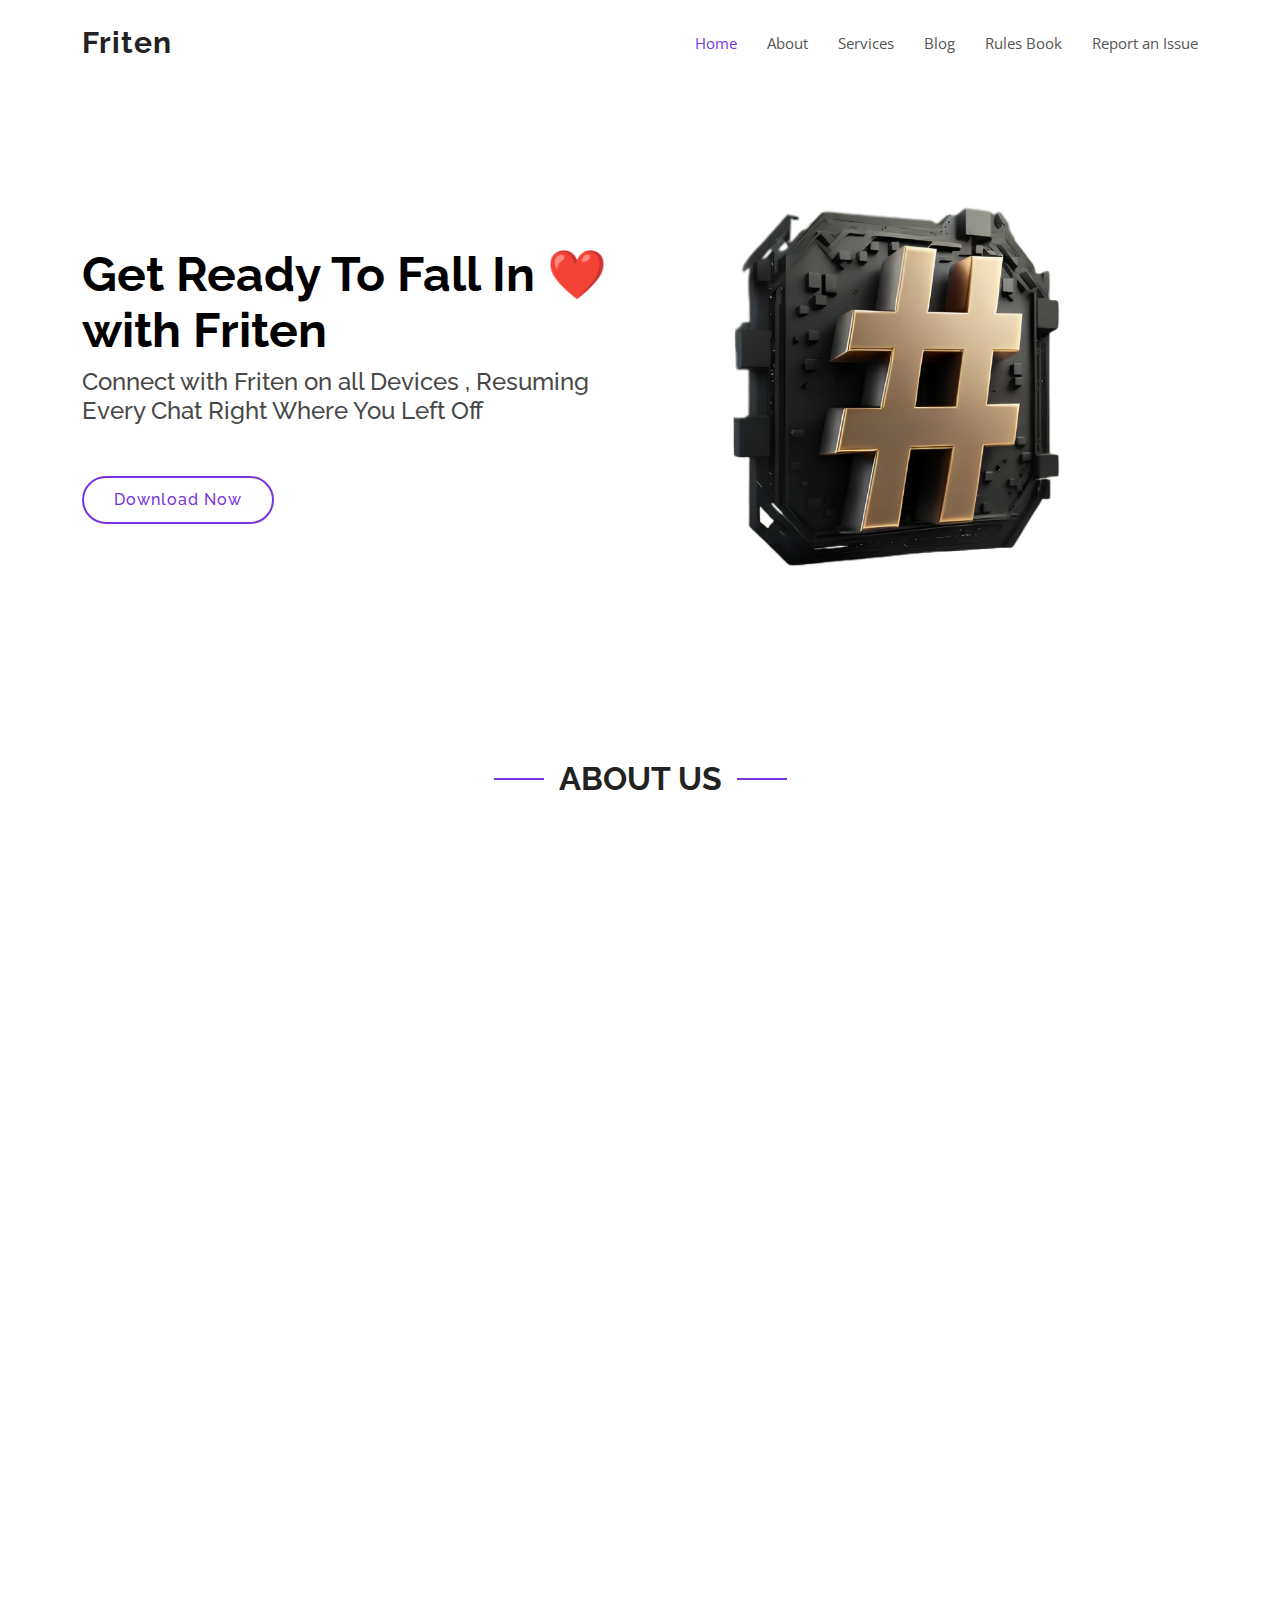
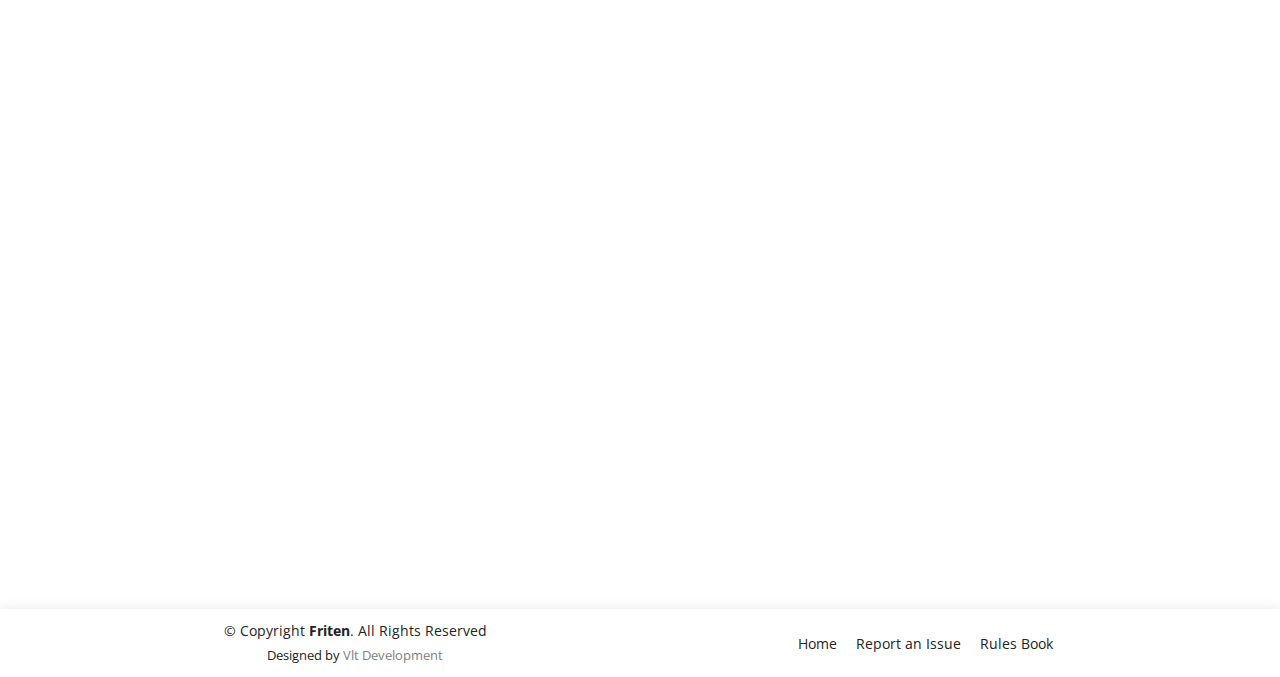
==== index.html @ bc14261c "index.html" ====
<!DOCTYPE html>
<html lang="en">

<head>
  <meta name="google-site-verification" content="nZmXTbvZOXCo7MEvuXZGGi6dFLlSK6BmnF9aK6StRHw" />
  <meta charset="utf-8">
  <meta content="width=device-width, initial-scale=1.0" name="viewport">

  <title>Friten | Get Ready To Fall In ❤️ with Friten</title>
  <meta content="Connect with Friten on all Devices , Resuming Every Chat Right Where You Left Off" name="description">
  <meta content="Fleet" name="keywords">

  <link href="assets/img/favicon.png" rel="icon">
  <link href="assets/img/apple-touch-icon.png" rel="apple-touch-icon">

  <!-- Google Fonts -->
  <link
    href="https://fonts.googleapis.com/css?family=Open+Sans:300,300i,400,400i,600,600i,700,700i|Raleway:300,300i,400,400i,500,500i,600,600i,700,700i|Poppins:300,300i,400,400i,500,500i,600,600i,700,700i"
    rel="stylesheet">

  <!-- Friten CSS Files -->
  <link href="assets/friten/aos/aos.css" rel="stylesheet">
  <link href="assets/friten/bootstrap/css/bootstrap.min.css" rel="stylesheet">
  <link href="assets/friten/bootstrap-icons/bootstrap-icons.css" rel="stylesheet">
  <link href="assets/friten/boxicons/css/boxicons.min.css" rel="stylesheet">
  <link href="assets/friten/glightbox/css/glightbox.min.css" rel="stylesheet">
  <link href="assets/friten/remixicon/remixicon.css" rel="stylesheet">
  <link href="assets/friten/swiper/swiper-bundle.min.css" rel="stylesheet">
  <link href="assets/css/style.css" rel="stylesheet">
</head>

<body>

  <!-- ======= Header ======= -->
  <header id="header" class="fixed-top d-flex align-items-center">
    <div class="container d-flex align-items-center justify-content-between">

      <div class="logo">
        <h1><a href="index.html">Friten</a></h1>
      </div>

      <nav id="navbar" class="navbar">
        <ul>
          <li><a class="nav-link scrollto active" href="#hero">Home</a></li>
          <li><a class="nav-link scrollto" href="#about">About</a></li>
          <li><a class="nav-link scrollto" href="#services">Services</a></li>
          <li><a class="nav-link scrollto" href="https://fritenofficial.github.io/Blog">Blog</a></li>
          <li><a class="nav-link scrollto"
              href="https://docs.google.com/document/d/1kpTAAqX1H8oZXTzLpqkgZJHS4xKZFc9IW5TtOPhM77M/edit?usp=sharing">Rules
              Book</a></li>
          <li><a class="nav-link scrollto" href="
            https://forms.gle/pDHTPBTYPYTonUq88">Report an Issue</a></li>

    </div>
  </header><!-- End Header -->

  <!-- ======= Hero Section ======= -->
  <section id="hero" class="d-flex align-items-center">

    <div class="container">
      <div class="row">
        <div class="col-lg-6 pt-5 pt-lg-0 order-2 order-lg-1 d-flex flex-column justify-content-center">
          <h1 data-aos="fade-up">Get Ready To Fall In ❤️ with Friten</h1>
          <h2 data-aos="fade-up" data-aos-delay="400">Connect with Friten on all Devices , Resuming Every Chat Right
            Where You Left Off
          </h2>
          <div data-aos="fade-up" data-aos-delay="800">
            <a href="https://fritenofficial.github.io/Download"  class="btn-get-started scrollto">Download Now</a>
          </div>
        </div>
        <div class="col-lg-6 order-1 order-lg-2 hero-img" data-aos="fade-left" data-aos-delay="200">
          <img src="assets/img/hero-img.png" class="img-fluid animated" alt="">
        </div>
      </div>
    </div>

  </section><!-- End Hero -->

  <main id="main">
    <!-- ======= About Us Section ======= -->
    <section id="about" class="about">
      <div class="container">

        <div class="section-title" data-aos="fade-up">
          <h2>About Us</h2>
        </div>

        <div class="row content">
          <div class="col-lg-6" data-aos="fade-up" data-aos-delay="150">
            <p>
              Friten,Redefine Connection
            </p>
            <ul>
              <li><i class="ri-check-double-line"></i> Share Your World with Friten: Post, Connect, and Join Global
                Conversations</li>
              <li><i class="ri-check-double-line"></i> Go live with Friten and elevate your voice in audio</li>
              <li><i class="ri-check-double-line"></i> Your Gateway to Private Conversations</li>
              <li><i class="ri-check-double-line"></i> Send fleets and express your feelings to the world,family,
                friends</li>
              <li><i class="ri-check-double-line"></i> Your Gateway to Private Conversations</li>
            </ul>
          </div>
          <div class="col-lg-6 pt-4 pt-lg-0" data-aos="fade-up" data-aos-delay="300">
            <p>
              Friten is a social media app that allows users to share short posts called fleets.
              It promotes positive engagement and meaningful connections in a user-friendly environment while
              prioritizing privacy and data protection.
            </p>
            <a href="assets/Pdf/About Us.pdf" class="btn-learn-more">Learn More</a>
          </div>
        </div>

      </div>
    </section><!-- End About Us Section -->

    <!-- ======= Services Section ======= -->
    <section id="services" class="services">
      <div class="container">

        <div class="section-title" data-aos="fade-up">
          <h2>Services</h2>
          <p>Empowering Social Media Engagement with Advanced Features</p>
        </div>

        <div class="row">
          <div class="col-md-6 col-lg-3 d-flex align-items-stretch mb-5 mb-lg-0">
            <div class="icon-box" data-aos="fade-up" data-aos-delay="100">
              <div class="icon"><i class="bx bxl-dribbble"></i></div>
              <h4 class="title"><a>Fleet Creation and Sharing</a></h4>
              <p class="description">Create and share short-lived fleets with text, images and videos.</p>
            </div>
          </div>

          <div class="col-md-6 col-lg-3 d-flex align-items-stretch mb-5 mb-lg-0">
            <div class="icon-box" data-aos="fade-up" data-aos-delay="200">
              <div class="icon"><i class="bx bx-file"></i></div>
              <h4 class="title"><a>Privacy and Data Protection</a></h4>
              <p class="description">Ensured privacy and confidentiality of user data with explicit consent.</p>
            </div>
          </div>

          <div class="col-md-6 col-lg-3 d-flex align-items-stretch mb-5 mb-lg-0">
            <div class="icon-box" data-aos="fade-up" data-aos-delay="300">
              <div class="icon"><i class="bx bx-tachometer"></i></div>
              <h4 class="title"><a>User-Friendly Interface</a></h4>
              <p class="description">Intuitive and easy-to-use interface for a seamless experience.</p>
            </div>
          </div>

          <div class="col-md-6 col-lg-3 d-flex align-items-stretch mb-5 mb-lg-0">
            <div class="icon-box" data-aos="fade-up" data-aos-delay="400">
              <div class="icon"><i class="bx bx-world"></i></div>
              <h4 class="title"><a>Customization Options</a></h4>
              <p class="description">Personalize profiles with profile pictures, bios, and theme colors.</p>
            </div>
          </div>

        </div>

      </div>
    </section><!-- End Services Section -->

    <!-- ======= Features Section ======= -->
    <section id="features" class="features">
      <div class="container">

        <div class="section-title" data-aos="fade-up">
          <h2>Features</h2>
          <p>A Revolutionary Social Media Platform with Cutting-Edge Features</p>
        </div>

        <div class="row" data-aos="fade-up" data-aos-delay="300">
          <div class="col-lg-3 col-md-4">
            <div class="icon-box">
              <i class="ri-store-line" style="color: #ffbb2c;"></i>
              <h3><a>Fleets</a></h3>
            </div>
          </div>
          <div class="col-lg-3 col-md-4 mt-4 mt-md-0">
            <div class="icon-box">
              <i class="ri-bar-chart-box-line" style="color: #5578ff;"></i>
              <h3><a>Followers</a></h3>
            </div>
          </div>
          <div class="col-lg-3 col-md-4 mt-4 mt-md-0">
            <div class="icon-box">
              <i class="ri-calendar-todo-line" style="color: #e80368;"></i>
              <h3><a>Notifications</a></h3>
            </div>
          </div>
          <div class="col-lg-3 col-md-4 mt-4 mt-lg-0">
            <div class="icon-box">
              <i class="ri-paint-brush-line" style="color: #e361ff;"></i>
              <h3><a>Customization</a>
              </h3>
            </div>
          </div>
          <div class="col-lg-3 col-md-4 mt-4">
            <div class="icon-box">
              <i class="ri-database-2-line" style="color: #47aeff;"></i>
              <h3><a>Interface</a></h3>
            </div>
          </div>
          <div class="col-lg-3 col-md-4 mt-4">
            <div class="icon-box">
              <i class="ri-gradienter-line" style="color: #ffa76e;"></i>
              <h3><a>Multimedia</a></h3>
            </div>
          </div>
          <div class="col-lg-3 col-md-4 mt-4">
            <div class="icon-box">
              <i class="ri-file-list-3-line" style="color: #11dbcf;"></i>
              <h3><a>Daily News</a></h3>
            </div>
          </div>
          <div class="col-lg-3 col-md-4 mt-4">
            <div class="icon-box">
              <i class="ri-price-tag-2-line" style="color: #4233ff;"></i>
              <h3><a>Privacy</a></h3>
            </div>
          </div>
          <div class="col-lg-3 col-md-4 mt-4">
            <div class="icon-box">
              <i class="ri-anchor-line" style="color: #b2904f;"></i>
              <h3><a>Hashtags</a></h3>
            </div>
          </div>
          <div class="col-lg-3 col-md-4 mt-4">
            <div class="icon-box">
              <i class="ri-disc-line" style="color: #b20969;"></i>
              <h3><a>Stories</a></h3>
            </div>
          </div>
          <div class="col-lg-3 col-md-4 mt-4">
            <div class="icon-box">
              <i class="ri-base-station-line" style="color: #ff5828;"></i>
              <h3><a>Direct Messaging</a></h3>
            </div>
          </div>
          <div class="col-lg-3 col-md-4 mt-4">
            <div class="icon-box">
              <i class="ri-fingerprint-line" style="color: #29cc61;"></i>
              <h3><a>Verified Accounts</a></h3>
            </div>
          </div>
        </div>

      </div>
    </section><!-- End Features Section -->
     <br>
     <br>
     <br>
    <!-- ======= Footer ======= -->
    <footer id="footer">
      <div class="container">
        <div class="row d-flex align-items-center">
          <div class="col-lg-6 text-lg-left text-center">
            <div class="copyright">
              &copy; Copyright <strong>Friten</strong>. All Rights Reserved
            </div>
            <div class="credits">
              Designed by <font color="gray">Vlt Development</font></a>
            </div>
          </div>
          <div class="col-lg-6">
            <nav class="footer-links text-lg-right text-center pt-2 pt-lg-0">
              <a class="scrollto" href="#hero">Home</a>
              <a href=" https://forms.gle/pDHTPBTYPYTonUq88">Report an Issue</a>
              <a href="https://docs.google.com/document/d/1kpTAAqX1H8oZXTzLpqkgZJHS4xKZFc9IW5TtOPhM77M/edit?usp=sharing">Rules Book</a>
            </nav>
          </div>
        </div>
      </div>
    </footer><!-- End Footer -->

    <a href="#" class="back-to-top d-flex align-items-center justify-content-center"><i
        class="bi bi-arrow-up-short"></i></a>

    <!-- Friten JS Files -->
    <script src="assets/friten/purecounter/purecounter_vanilla.js"></script>
    <script src="assets/friten/aos/aos.js"></script>
    <script src="assets/friten/bootstrap/js/bootstrap.bundle.min.js"></script>
    <script src="assets/friten/glightbox/js/glightbox.min.js"></script>
    <script src="assets/friten/isotope-layout/isotope.pkgd.min.js"></script>
    <script src="assets/friten/swiper/swiper-bundle.min.js"></script>
    <script src="assets/js/main.js"></script>

</body>

</html>
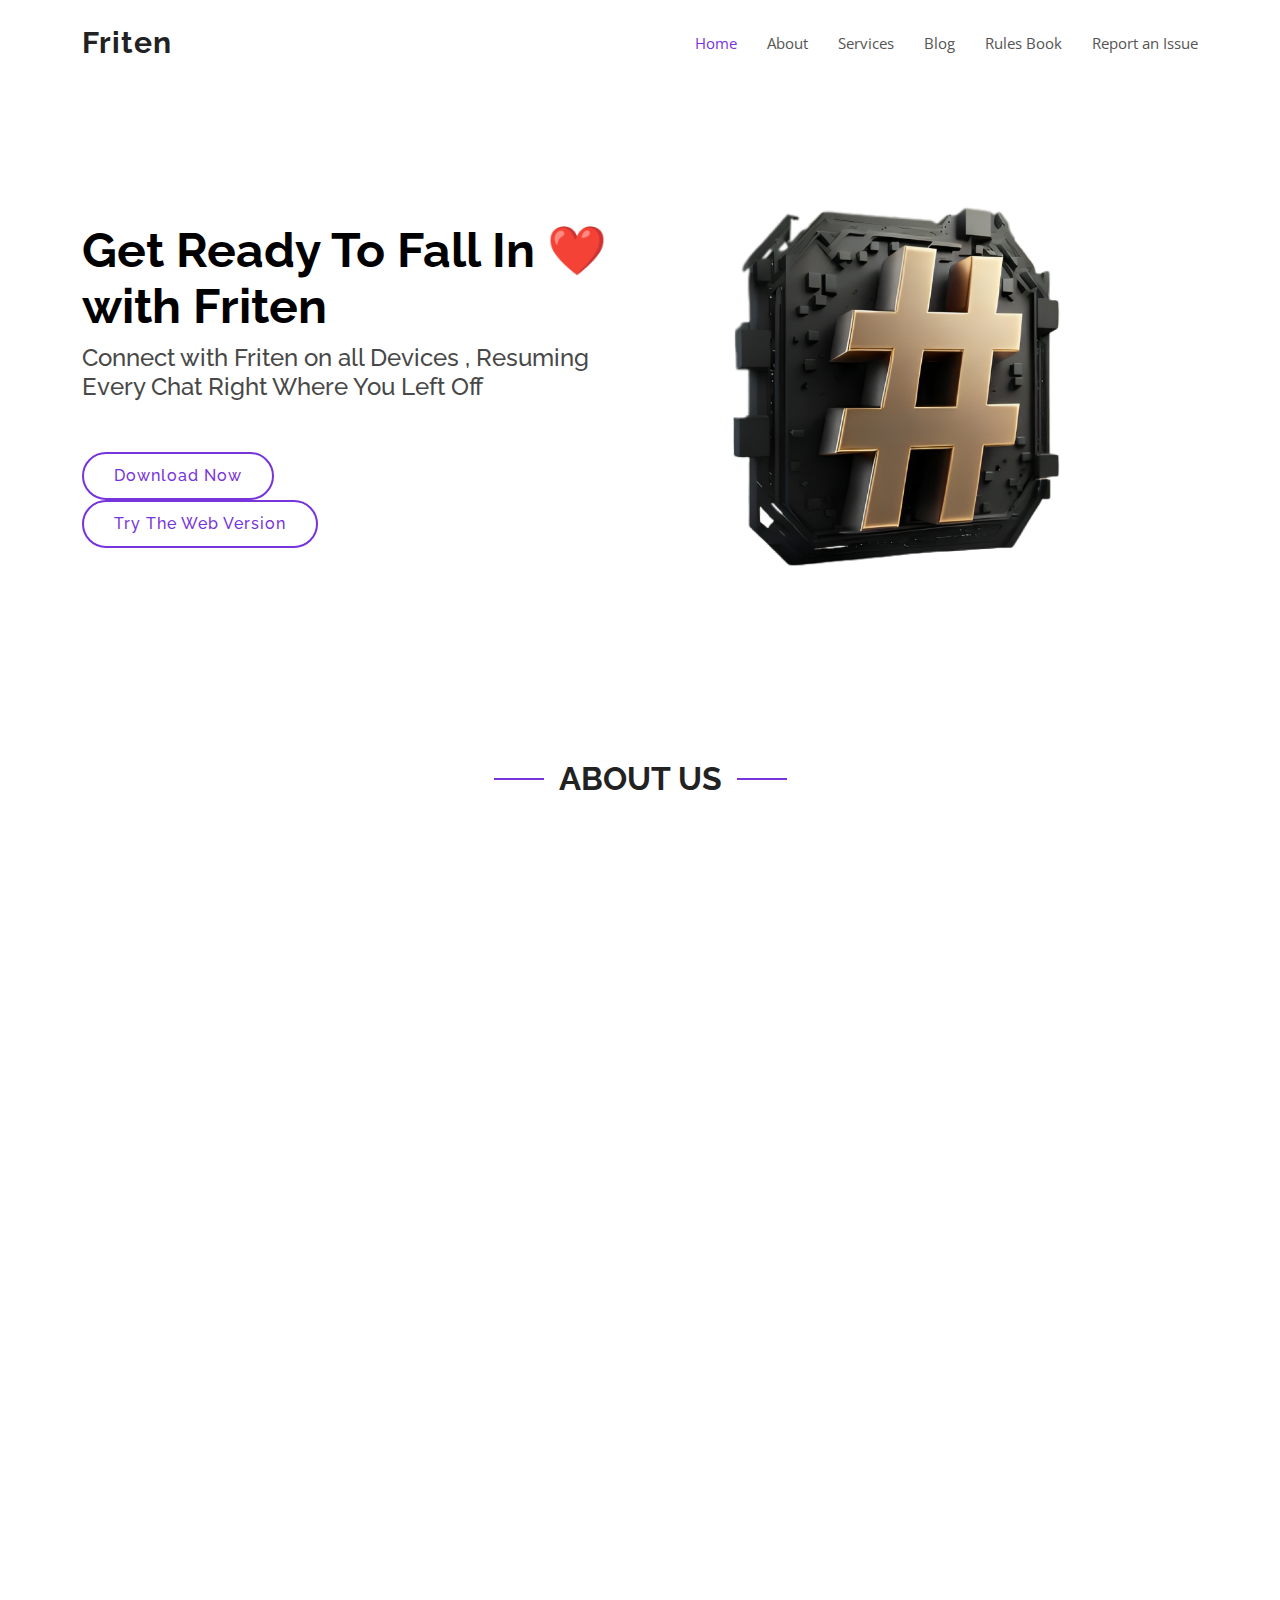
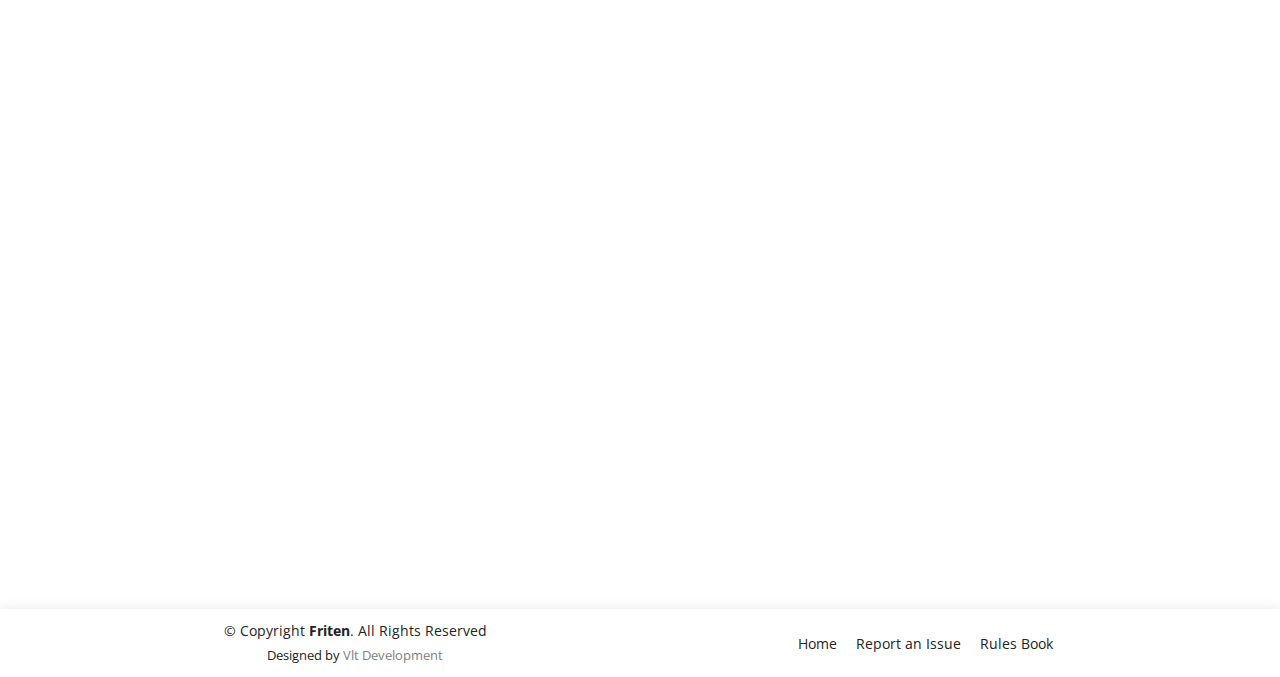
==== commit c63d6292: "index.html" ====
--- a/index.html
+++ b/index.html
@@ -10,7 +10,7 @@
   <meta content="Connect with Friten on all Devices , Resuming Every Chat Right Where You Left Off" name="description">
   <meta content="Fleet" name="keywords">
 
-  <link href="assets/img/favicon.png" rel="icon">
+  <link rel="shortcut icon" type="x-icon" href="assets/img/favicon.png">
   <link href="assets/img/apple-touch-icon.png" rel="apple-touch-icon">
 
   <!-- Google Fonts -->
@@ -66,6 +66,9 @@
           </h2>
           <div data-aos="fade-up" data-aos-delay="800">
             <a href="https://fritenofficial.github.io/Download"  class="btn-get-started scrollto">Download Now</a>
+          </div>
+          <div data-aos="fade-up" data-aos-delay="800">
+            <a href="https://fritenofficial.github.io/Download"  class="btn-get-started scrollto">Try The Web Version</a>
           </div>
         </div>
         <div class="col-lg-6 order-1 order-lg-2 hero-img" data-aos="fade-left" data-aos-delay="200">
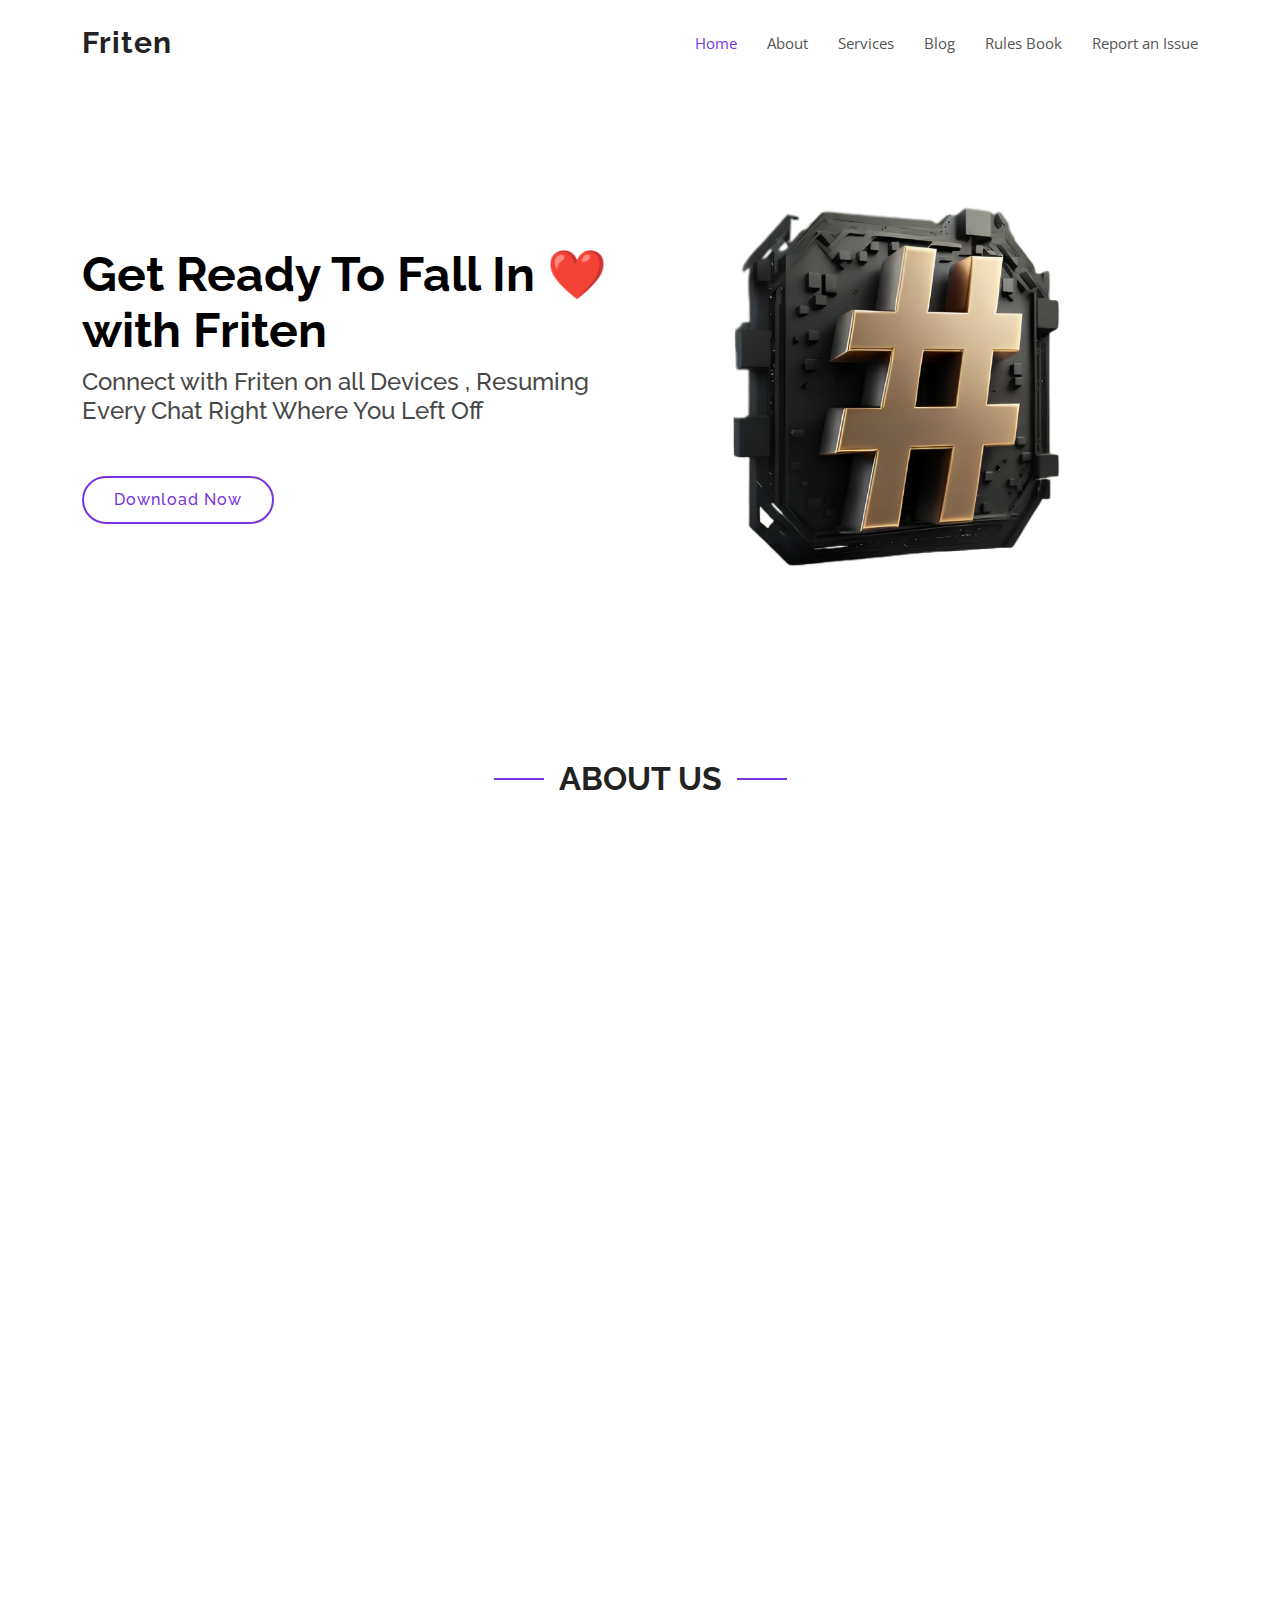
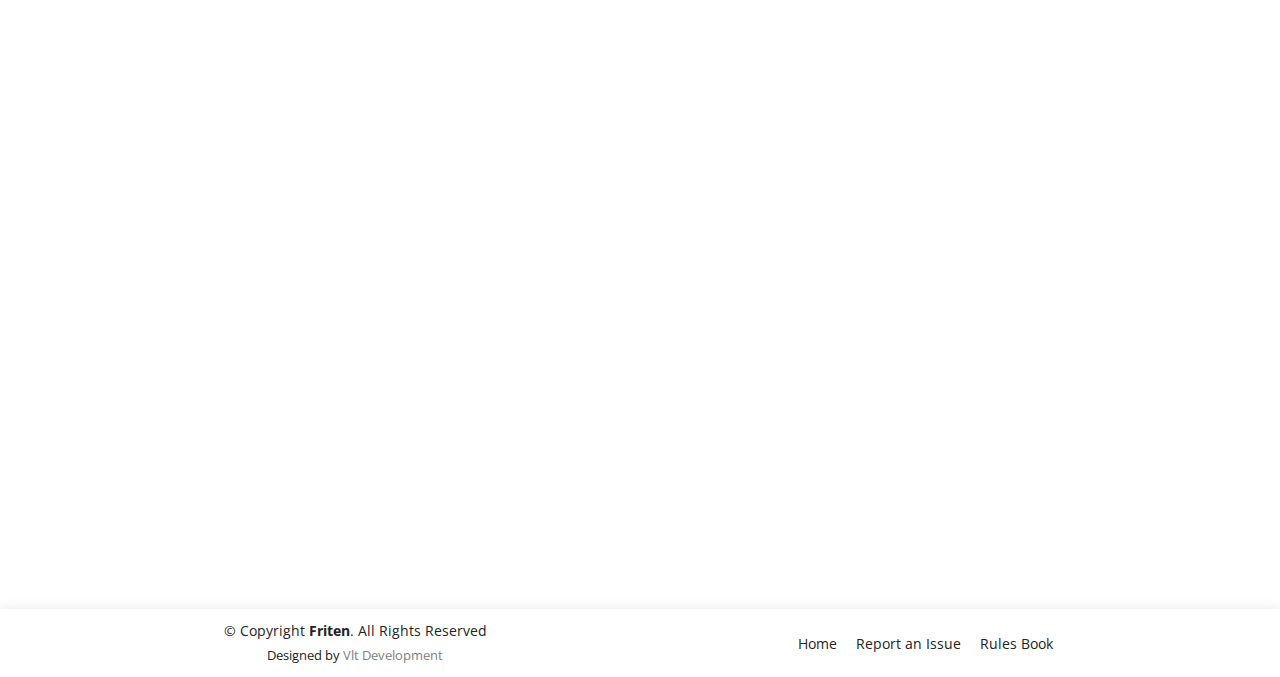
==== commit bda5855d: "index.html" ====
--- a/index.html
+++ b/index.html
@@ -66,9 +66,6 @@
           </h2>
           <div data-aos="fade-up" data-aos-delay="800">
             <a href="https://fritenofficial.github.io/Download"  class="btn-get-started scrollto">Download Now</a>
-          </div>
-          <div data-aos="fade-up" data-aos-delay="800">
-            <a href="https://fritenofficial.github.io/Download"  class="btn-get-started scrollto">Try The Web Version</a>
           </div>
         </div>
         <div class="col-lg-6 order-1 order-lg-2 hero-img" data-aos="fade-left" data-aos-delay="200">
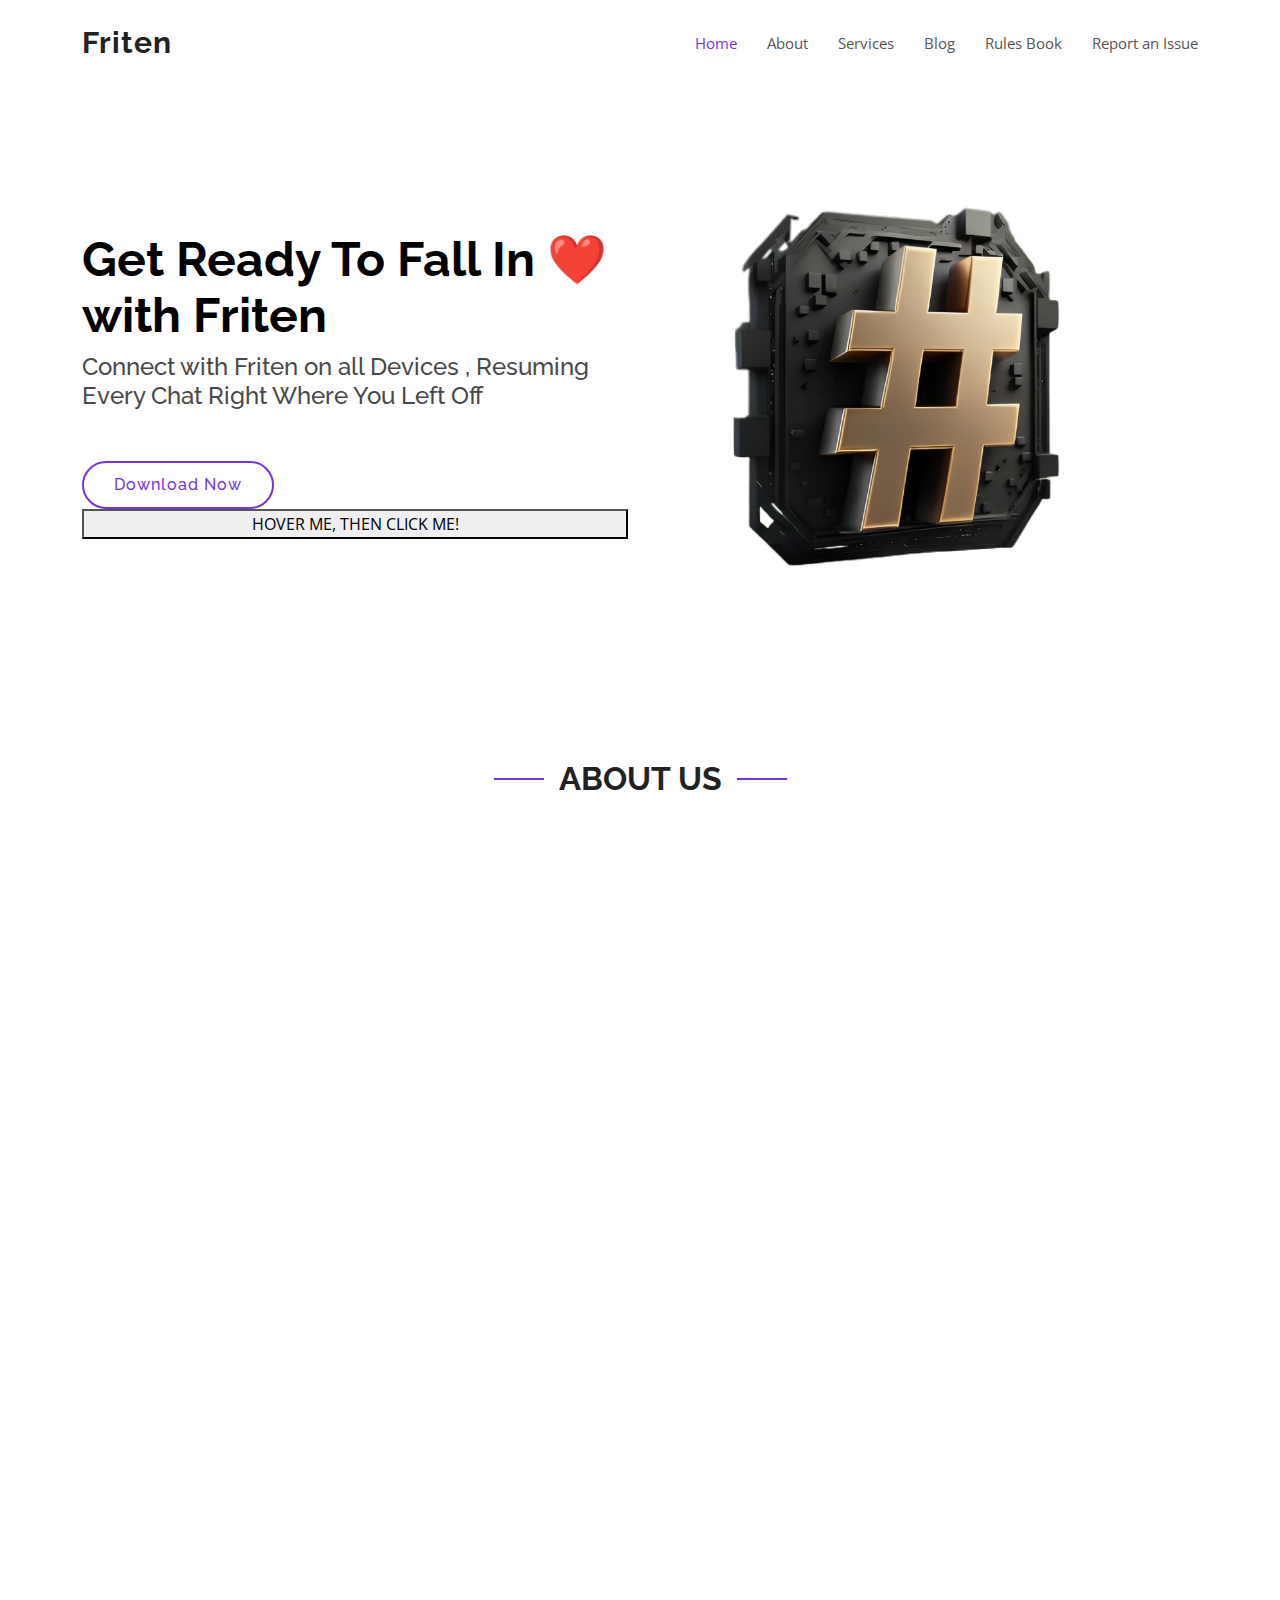
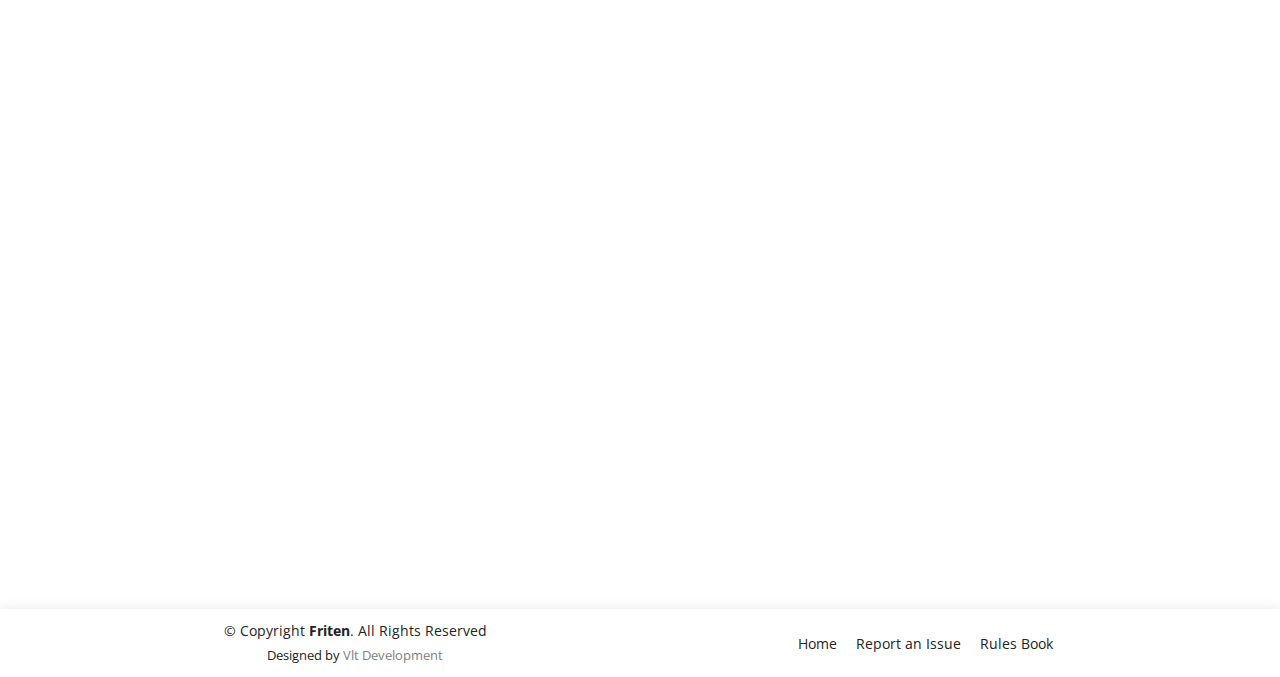
==== commit a934b797: "index.html" ====
--- a/index.html
+++ b/index.html
@@ -67,6 +67,7 @@
           <div data-aos="fade-up" data-aos-delay="800">
             <a href="https://fritenofficial.github.io/Download"  class="btn-get-started scrollto">Download Now</a>
           </div>
+          <button class="glow-on-hover" type="button">HOVER ME, THEN CLICK ME!</button>
         </div>
         <div class="col-lg-6 order-1 order-lg-2 hero-img" data-aos="fade-left" data-aos-delay="200">
           <img src="assets/img/hero-img.png" class="img-fluid animated" alt="">
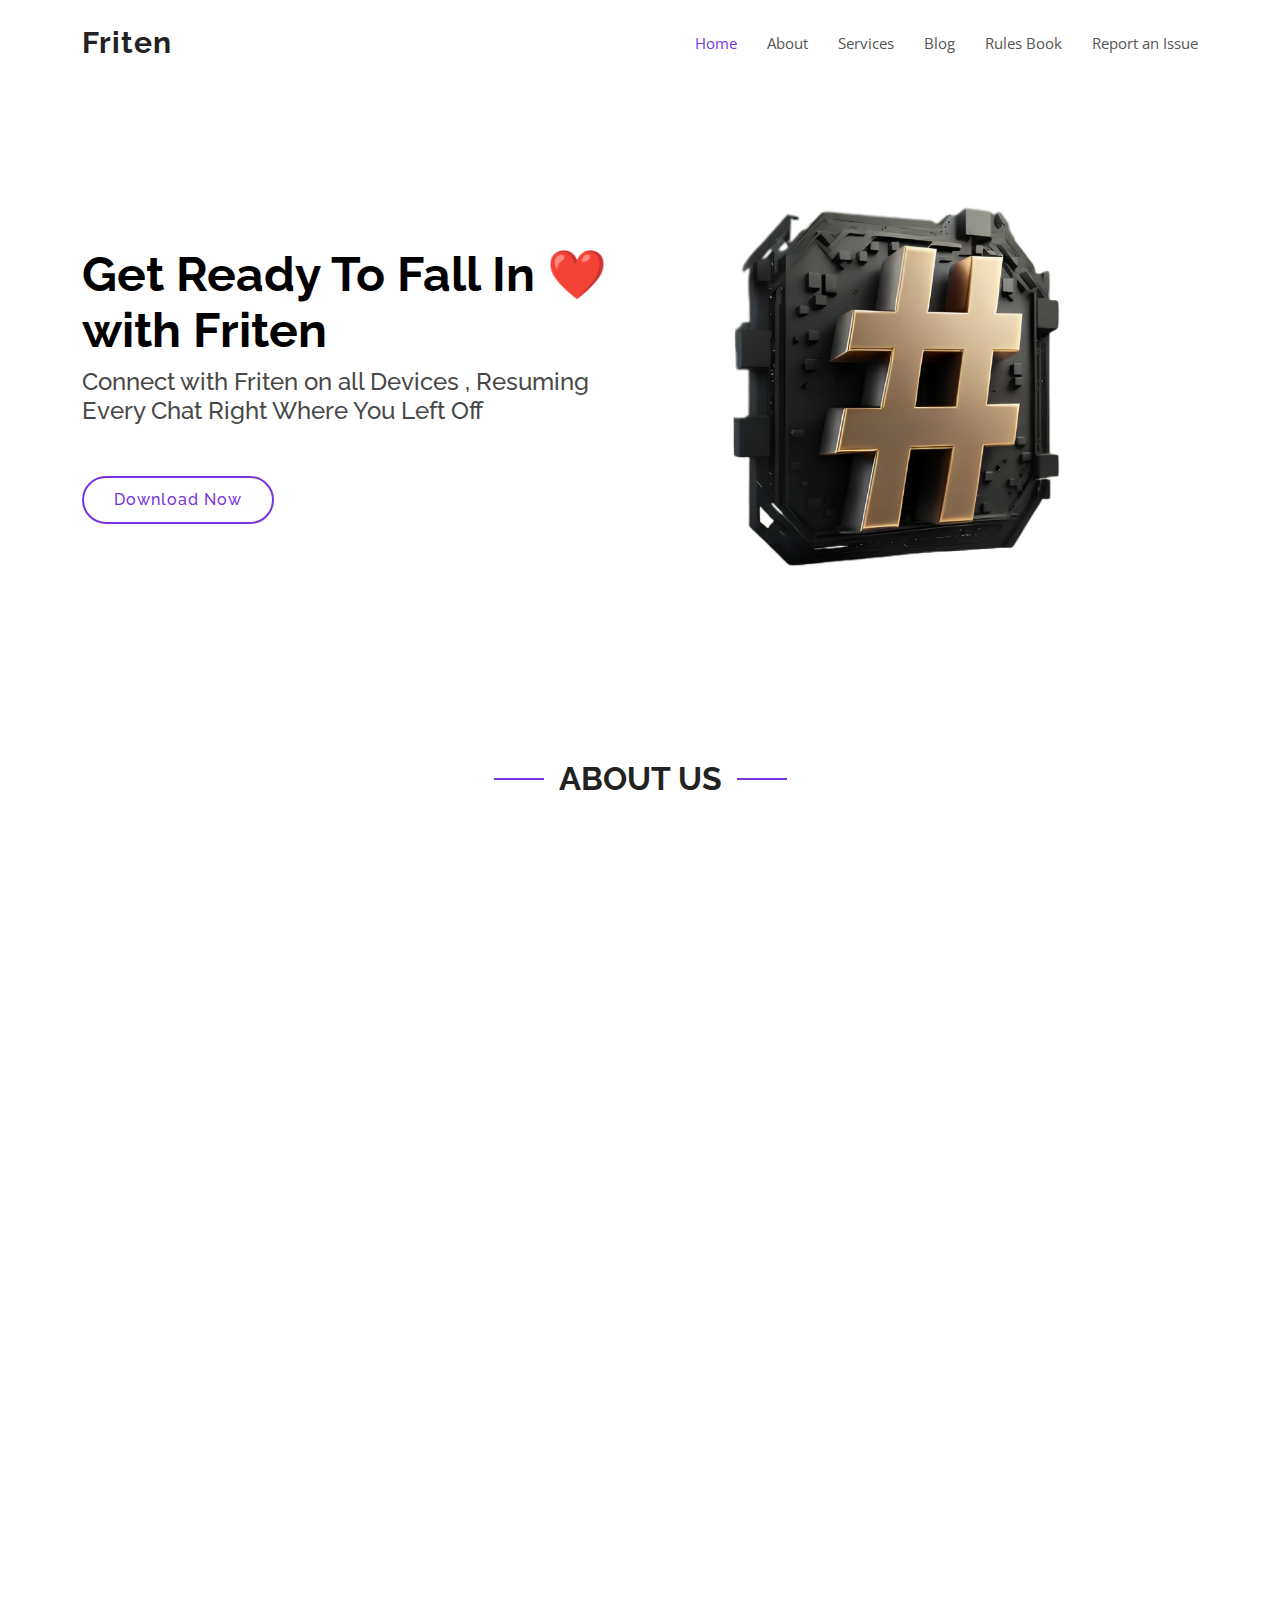
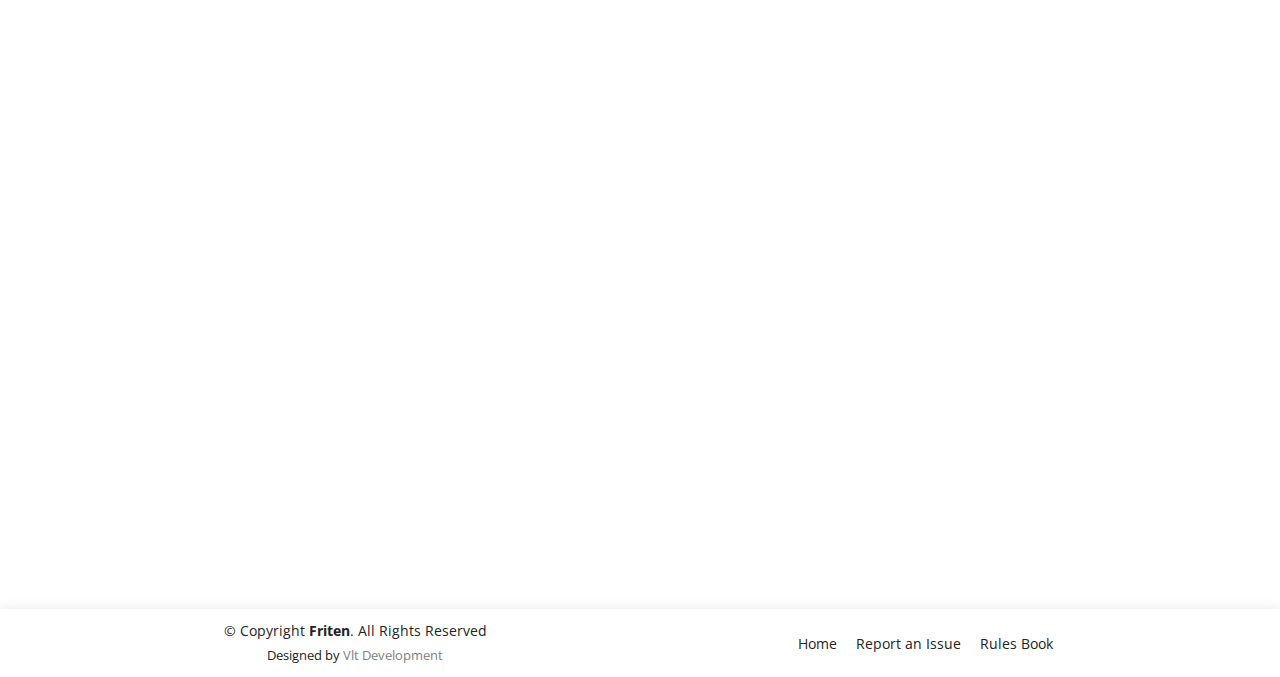
==== commit 04efa068: "index.html" ====
--- a/index.html
+++ b/index.html
@@ -67,7 +67,6 @@
           <div data-aos="fade-up" data-aos-delay="800">
             <a href="https://fritenofficial.github.io/Download"  class="btn-get-started scrollto">Download Now</a>
           </div>
-          <button class="glow-on-hover" type="button">HOVER ME, THEN CLICK ME!</button>
         </div>
         <div class="col-lg-6 order-1 order-lg-2 hero-img" data-aos="fade-left" data-aos-delay="200">
           <img src="assets/img/hero-img.png" class="img-fluid animated" alt="">
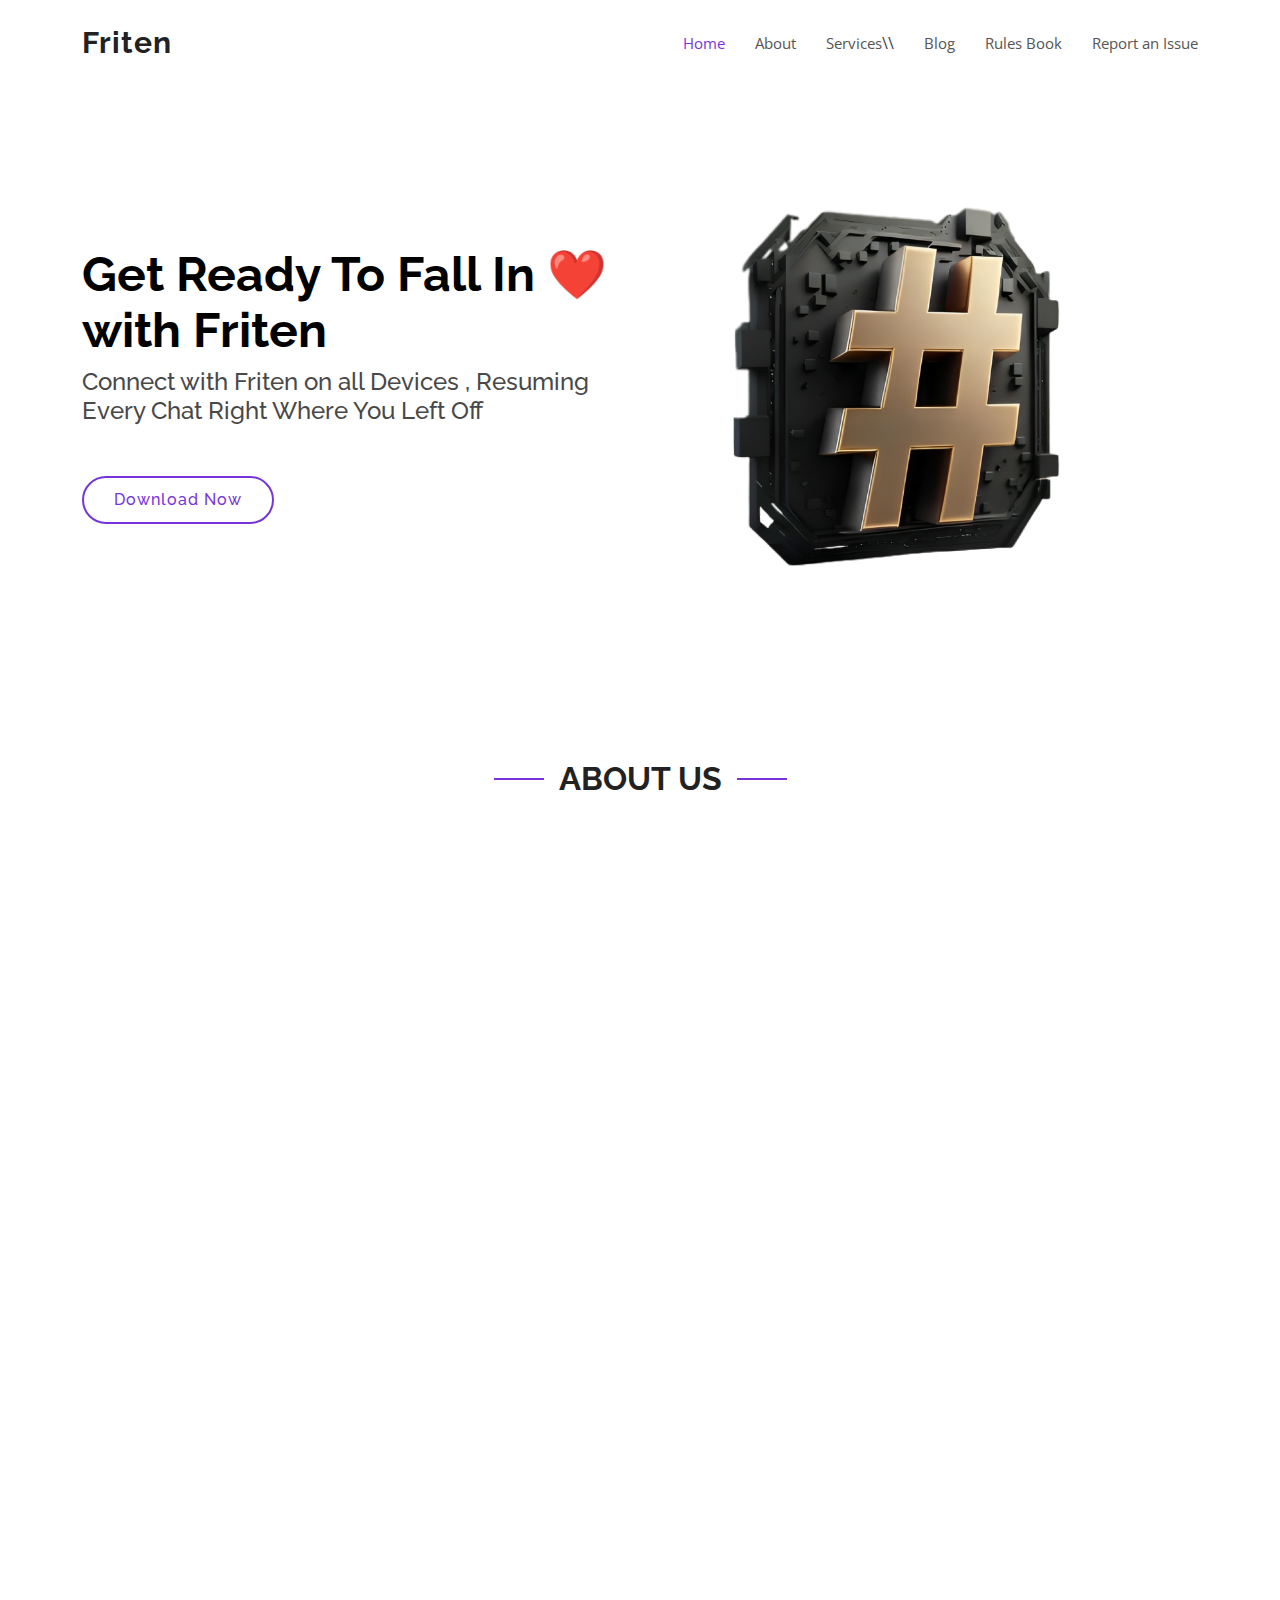
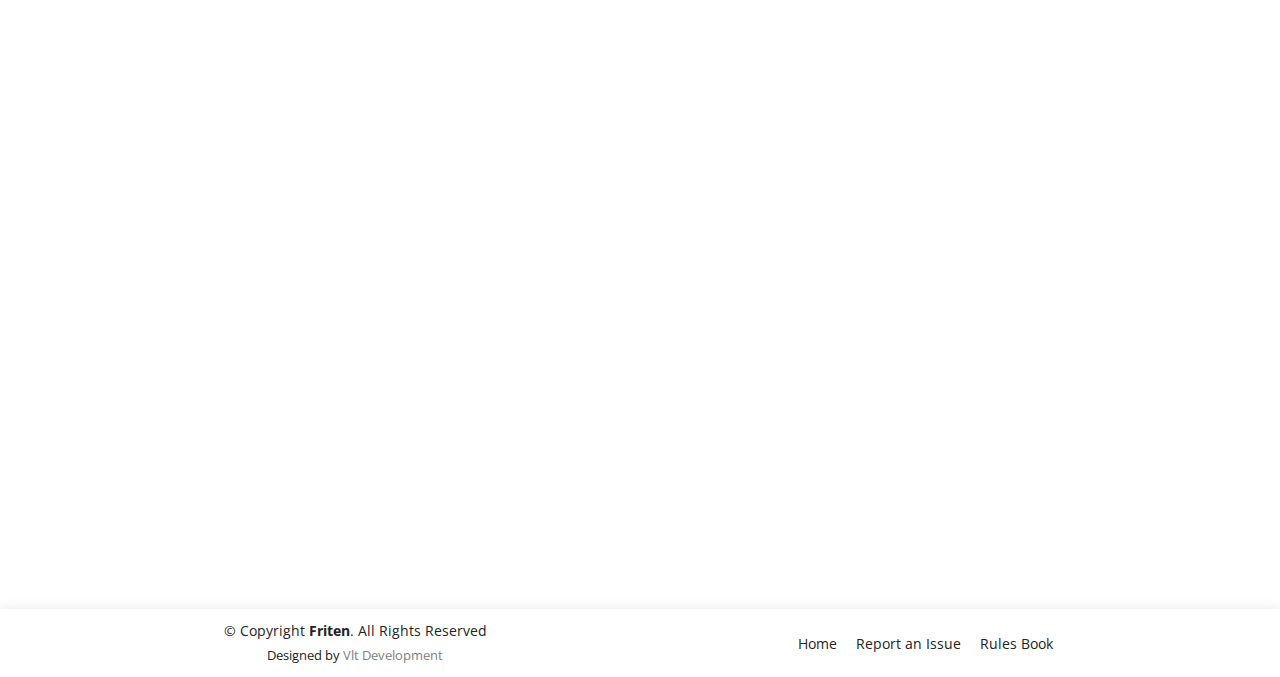
==== commit b08bdf5b: "index.html" ====
--- a/index.html
+++ b/index.html
@@ -44,7 +44,7 @@
           <li><a class="nav-link scrollto active" href="#hero">Home</a></li>
           <li><a class="nav-link scrollto" href="#about">About</a></li>
           <li><a class="nav-link scrollto" href="#services">Services</a></li>
-          <li><a class="nav-link scrollto" href="https://fritenofficial.github.io/Blog">Blog</a></li>
+        \\  <li><a class="nav-link scrollto" href="https://fritenofficial.github.io/Blog">Blog</a></li>
           <li><a class="nav-link scrollto"
               href="https://docs.google.com/document/d/1kpTAAqX1H8oZXTzLpqkgZJHS4xKZFc9IW5TtOPhM77M/edit?usp=sharing">Rules
               Book</a></li>
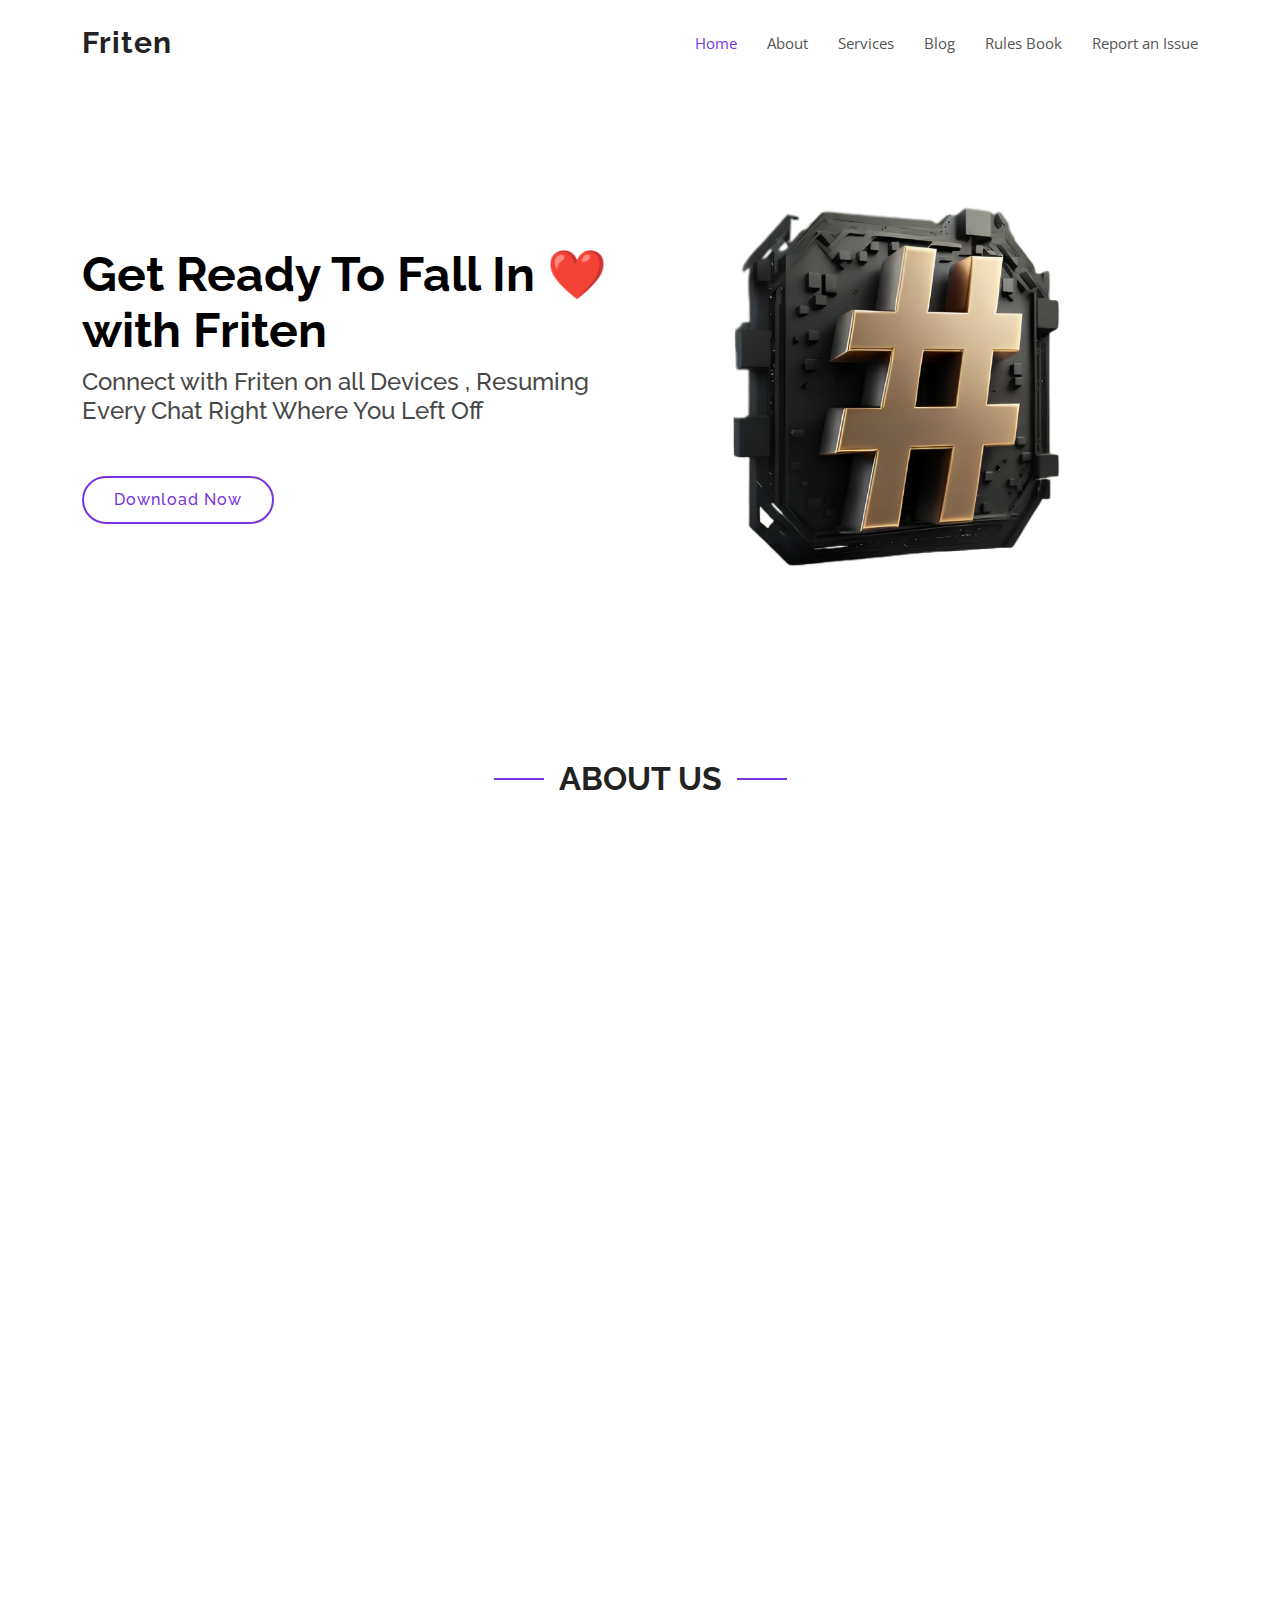
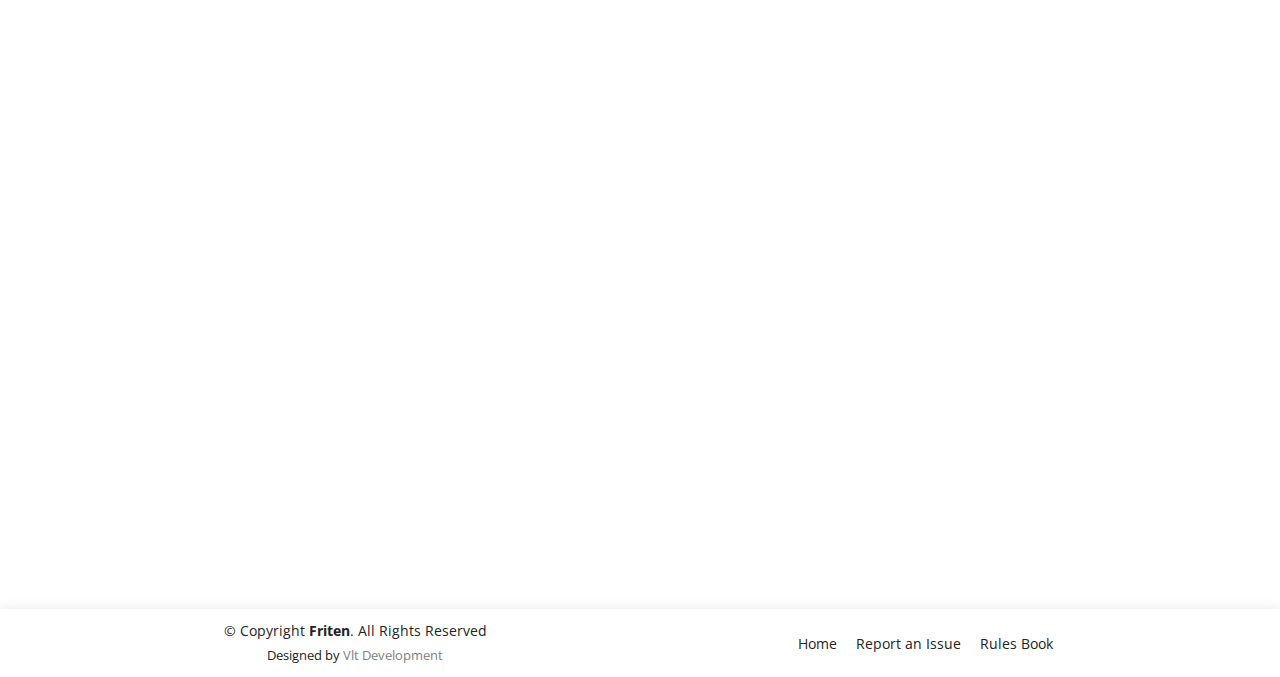
==== commit 32a366dd: "index.html" ====
--- a/index.html
+++ b/index.html
@@ -44,7 +44,7 @@
           <li><a class="nav-link scrollto active" href="#hero">Home</a></li>
           <li><a class="nav-link scrollto" href="#about">About</a></li>
           <li><a class="nav-link scrollto" href="#services">Services</a></li>
-        \\  <li><a class="nav-link scrollto" href="https://fritenofficial.github.io/Blog">Blog</a></li>
+          <li><a class="nav-link scrollto" href="https://fritenofficial.github.io/Blog">Blog</a></li>
           <li><a class="nav-link scrollto"
               href="https://docs.google.com/document/d/1kpTAAqX1H8oZXTzLpqkgZJHS4xKZFc9IW5TtOPhM77M/edit?usp=sharing">Rules
               Book</a></li>
